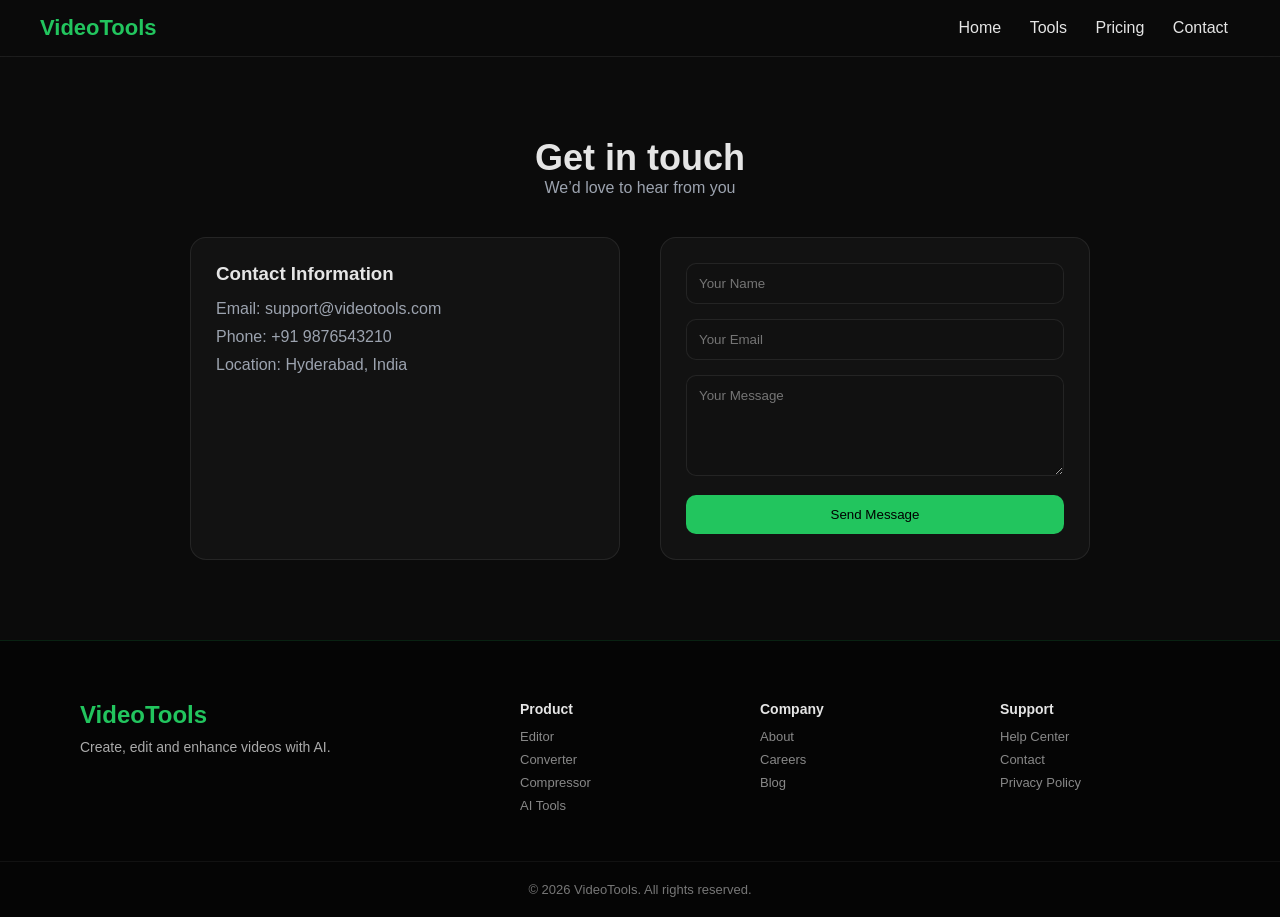
==== contact.html @ d3d7b9d6 "Add files via upload" ====
<!DOCTYPE html>
<html lang="en">
<head>
  <meta charset="UTF-8">
  <title>Contact - VideoTools</title>
  <link rel="stylesheet" href="style.css">
</head>
<style>
    /* ================= CONTACT ================= */
.contact {
  padding: 80px;
  text-align: center;
  background: #0b0b0b;
}

.contact h1 {
  font-size: 36px;
}

.subtitle {
  color: var(--subtext);
  margin-bottom: 40px;
}

/* LAYOUT */
.contact-container {
  display: grid;
  grid-template-columns: 1fr 1fr;
  gap: 40px;
  max-width: 900px;
  margin: auto;
}

/* LEFT INFO */
.contact-info {
  text-align: left;
  background: var(--card);
  border: 1px solid var(--border);
  padding: 25px;
  border-radius: 16px;
}

.contact-info h3 {
  margin-bottom: 15px;
}

.contact-info p {
  color: var(--subtext);
  margin-bottom: 10px;
}

/* FORM */
.contact-form {
  background: var(--card);
  border: 1px solid var(--border);
  padding: 25px;
  border-radius: 16px;
}

/* INPUTS */
.input-group {
  margin-bottom: 15px;
}

.input-group input,
.input-group textarea {
  width: 100%;
  padding: 12px;
  border-radius: 10px;
  border: 1px solid var(--border);
  background: #111;
  color: white;
}

/* BUTTON */
.contact-form button {
  width: 100%;
  padding: 12px;
  background: var(--accent);
  color: black;
  border: none;
  border-radius: 10px;
  cursor: pointer;
}

.contact-form button:hover {
  box-shadow: 0 0 15px var(--accent-glow);
}
</style>
<body>

<!-- NAVBAR -->
<header class="navbar">
  <h2 class="logo">VideoTools</h2>
  <nav>
    <a href="index.html">Home</a>
    <a href="#">Tools</a>
    <a href="pricing.html">Pricing</a>
    <a href="contact.html" class="active">Contact</a>
  </nav>
</header>

<!-- CONTACT SECTION -->
<section class="contact">

  <h1>Get in touch</h1>
  <p class="subtitle">We’d love to hear from you</p>

  <div class="contact-container">

    <!-- LEFT INFO -->
    <div class="contact-info">
      <h3>Contact Information</h3>
      <p>Email: support@videotools.com</p>
      <p>Phone: +91 9876543210</p>
      <p>Location: Hyderabad, India</p>
    </div>

    <!-- FORM -->
    <form class="contact-form">

      <div class="input-group">
        <input type="text" placeholder="Your Name" required>
      </div>

      <div class="input-group">
        <input type="email" placeholder="Your Email" required>
      </div>

      <div class="input-group">
        <textarea placeholder="Your Message" rows="5" required></textarea>
      </div>

      <button type="submit">Send Message</button>

    </form>

  </div>

</section>

<footer class="footer">

  <div class="footer-container">

    <div class="footer-brand">
      <h2>VideoTools</h2>
      <p>Create, edit and enhance videos with AI.</p>
    </div>

    <div class="footer-links">
      <h4>Product</h4>
      <a href="#">Editor</a>
      <a href="#">Converter</a>
      <a href="#">Compressor</a>
      <a href="#">AI Tools</a>
    </div>

    <div class="footer-links">
      <h4>Company</h4>
      <a href="#">About</a>
      <a href="#">Careers</a>
      <a href="#">Blog</a>
    </div>

    <div class="footer-links">
      <h4>Support</h4>
      <a href="#">Help Center</a>
      <a href="#">Contact</a>
      <a href="#">Privacy Policy</a>
    </div>

  </div>

  <div class="footer-bottom">
    <p>© 2026 VideoTools. All rights reserved.</p>
  </div>

</footer>

</body>
</html>
---- style.css ----
/* ================= GLOBAL ================= */
:root {
  --bg: #0b0b0b;
  --card: #121212;
  --card-light: #181818;

  --text: #e5e5e5;
  --subtext: #9ca3af;

  --accent: #22c55e;
  --accent-glow: #4ade80;

  --border: rgba(255,255,255,0.08);
}

* {
  margin: 0;
  padding: 0;
  box-sizing: border-box;
  font-family: 'Inter', sans-serif;
}
html {
  scroll-behavior: smooth;
}
body {
  background: var(--bg);
  color: var(--text);
}

/* ================= NAVBAR ================= */
.navbar {
  display: flex;
  justify-content: space-between;
  align-items: center;
  padding: 15px 40px;

  background: rgba(10,10,10,0.7);
  backdrop-filter: blur(10px);
  border-bottom: 1px solid var(--border);
}

.navbar nav a {
  margin: 0 12px;
  text-decoration: none;
  color: var(--text);
}

.logo {
  color: var(--accent);
  font-size: 22px;
  font-weight: 600;
}

.auth button {
  margin-left: 10px;
}

/* BUTTONS */
.btn-primary {
  background: var(--accent);
  color: black;
  border: none;
  padding: 8px 16px;
  border-radius: 10px;
  cursor: pointer;
}

.btn-primary:hover {
  box-shadow: 0 0 20px var(--accent-glow);
}

.btn-outline {
  background: transparent;
  border: 1px solid var(--border);
  color: var(--text);
  padding: 8px 16px;
  border-radius: 10px;
}

/* ================= HERO ================= */
.hero {
  display: flex;
  align-items: center;
  justify-content: space-between;

  min-height: 50vh; /* controls height properly */
  padding: 40px 60px; /* reduced from 80px */

  background: radial-gradient(
      circle at 20% 50%,
      rgba(34,197,94,0.15),
      transparent 40%
    ),
    linear-gradient(
      135deg,
      #020617,
      #052e16,
      #022c22
    );
}

.hero h1 {
  font-size: 48px;
  color: white;
}

.hero p {
  color: var(--subtext);
  margin: 20px 0;
}
.hero .btn-white {
  background: var(--accent);
  color: black;
  padding: 12px 20px;
  border-radius: 10px;
  border: none;
  cursor: pointer;
}
/* ===== STATS SECTION ===== */
.stats {
  display: grid;
  grid-template-columns: repeat(4, 1fr);
  gap: 25px;

  padding: 60px 80px;
  background: #0b0b0b;
  text-align: center;
}

/* CARD */
.stat {
  background: linear-gradient(145deg, #111, #0a0a0a);
  border: 1px solid rgba(34,197,94,0.15);
  border-radius: 18px;

  padding: 30px 20px;
  transition: 0.3s;
}

/* NUMBER */
.stat h2 {
  font-size: 34px;
  color: #22c55e;
  margin-bottom: 8px;
}

/* TEXT */
.stat p {
  font-size: 14px;
  color: #aaa;
}

/* HOVER */
.stat:hover {
  transform: translateY(-6px);
  box-shadow: 0 0 25px rgba(34,197,94,0.25);
}
/* ================= EXPLORE ================= */
.explore {
  text-align: center;
  padding: 60px;
  background: #0f0f0f;
}

.tabs {
  margin-top: 20px;
}

.tabs button {
  padding: 10px 18px;
  border-radius: 20px;
  border: 1px solid var(--border);
  background: var(--card);
  color: var(--text);
  margin: 5px;
  cursor: pointer;
}

.tabs .active {
  background: var(--accent);
  color: black;
}

/* ================= TOOLS ================= */
.tools {
  display: grid;
  grid-template-columns: repeat(2, 1fr);
  gap: 30px;
  padding: 60px 80px;
  width: 100%;
}

/* CARD (VIDEO BACKGROUND) */
.card {
  position: relative;
  height: 260px;
  border-radius: 24px;
  overflow: hidden;
  cursor: pointer;
}

/* VIDEO */
.card video {
  position: absolute;
  inset: 0;
  width: 100%;
  height: 100%;
  object-fit: cover;
}

/* OVERLAY */
.card::after {
  content: "";
  position: absolute;
  inset: 0;
  background: linear-gradient(
    to top,
    rgba(0,0,0,0.7),
    rgba(0,0,0,0.2)
  );
}

/* CONTENT */
.card-content {
  position: absolute;
  bottom: 20px;
  left: 20px;
  z-index: 2;
  color: white;
}

.card-content h3 {
  font-size: 22px;
}

.card-content p {
  font-size: 14px;
  opacity: 0.9;
}

.card-content button {
  margin-top: 12px;
  padding: 8px 14px;
  border: none;
  border-radius: 8px;
  background: white;
  color: black;
}

/* HOVER */
.card:hover {
  transform: scale(1.03);
  box-shadow: 0 30px 70px rgba(0,0,0,0.3);
}

/* GENERATOR SECTION */
.generator {
  display: flex;
  align-items: center;
  justify-content: space-between;

  padding: 120px 80px;   
  gap: 80px;

  min-height: 10vh;      
}

/* LEFT SIDE */
.gen-left {
  flex: 1.2;             
  max-width: 600px;
}

.gen-left h2 {
  font-size: 44px;
  margin-bottom: 15px;
}

.gen-left .sub {
  color: var(--subtext);
  font-size: 16px;
  margin-bottom: 15px;
}

.gen-left .desc {
  color: #9ca3af;
  font-size: 15px;
  line-height: 1.6;
  margin-bottom: 25px;
}

/* INPUT */
.input-box {
  display: flex;
  max-width: 520px;
  border-radius: 12px;
  overflow: hidden;

  background: var(--card);
  border: 1px solid var(--border);
}

.input-box input {
  flex: 1;
  padding: 14px;
  border: none;
  background: transparent;
  color: white;
}

.input-box button {
  padding: 14px 26px;
  border: none;
  background: var(--accent);
  color: black;
  font-weight: 500;
}

/* RIGHT SIDE */
.gen-right {
  flex: 1;
  display: flex;
  justify-content: center;
}

.gen-right img {
  width: 100%;
  max-width: 520px;   /* 🔥 slightly bigger */
  border-radius: 20px;
}

/* INPUT */
.input-box {
  display: flex;
  max-width: 500px;
  border-radius: 12px;
  overflow: hidden;
  background: var(--card);
  border: 1px solid var(--border);
}

.input-box input {
  flex: 1;
  padding: 14px;
  border: none;
  background: transparent;
  color: white;
}

.input-box button {
  padding: 14px 24px;
  border: none;
  background: var(--accent);
  color: black;
}

/* IMAGE */
.gen-right img {
  width: 100%;
  max-width: 450px;
  border-radius: 20px;
}

/* ================= REVIEWS ================= */
.reviews {
  padding: 80px;
  background: #0f0f0f;
  text-align: center;
}

.reviews h2 {
  margin-bottom: 50px;
  font-size: 28px;
}

/* GRID */
.review-grid {
  display: grid;
  grid-template-columns: repeat(4, 1fr);
  gap: 30px;
}

/* CARD */
.review-card {
  background: var(--card);
  border: 1px solid var(--border);
  border-radius: 18px;

  padding: 25px;
  text-align: left;

  transition: 0.3s;
}

/* TEXT */
.review-card p {
  font-size: 14px;
  color: var(--text);
  line-height: 1.5;
  margin-bottom: 20px;
}

/* USER */
.user {
  display: flex;
  flex-direction: column;
}

.name {
  font-weight: 600;
}

.role {
  font-size: 12px;
  color: var(--subtext);
}

/* HOVER GLOW */
.review-card:hover {
  transform: translateY(-6px);
  box-shadow:
    0 0 0 1px var(--accent),
    0 10px 30px rgba(34,197,94,0.25);
}
/* USER SECTION */
.user {
  display: flex;
  align-items: center;
  gap: 12px;
}

/* AVATAR */
.user img {
  width: 40px;
  height: 40px;
  border-radius: 50%;
  object-fit: cover;

  border: 2px solid rgba(34,197,94,0.4);
}

/* NAME */
.name {
  display: block;
  font-weight: 600;
}

/* ROLE */
.role {
  font-size: 12px;
  color: var(--subtext);
}
/* VIDEO PRESET CARDS */
.video-card {
  position: relative;
  height: 180px;
  border-radius: 18px;
  overflow: hidden;

  background: var(--card-light);
  border: 1px solid var(--border);
  cursor: pointer;

  transition: 0.3s;
}

/* IMAGE */
.video-card img {
  width: 100%;
  height: 100%;
  object-fit: cover;
  opacity: 0.85;
}

/* OVERLAY */
.overlay {
  position: absolute;
  inset: 0;
  background: linear-gradient(
    to top,
    rgba(0,0,0,0.8),
    rgba(0,0,0,0.2)
  );
  display: flex;
  align-items: flex-end;
  padding: 15px;
}

.overlay h4 {
  color: var(--text);
}

/* HOVER GLOW */
.video-card:hover {
  transform: translateY(-6px) scale(1.03);
  box-shadow:
    0 0 0 1px var(--accent),
    0 10px 30px rgba(34,197,94,0.25);
}

/* PLAY ICON */
.video-card::after {
  content: "▶";
  position: absolute;
  top: 50%;
  left: 50%;
  transform: translate(-50%, -50%);
  color: var(--accent);
  opacity: 0;
  transition: 0.3s;
}

.video-card:hover::after {
  opacity: 1;
}
/* INITIAL STATE (hidden) */
.fade-in {
  opacity: 0;
  transform: translateY(40px);
  transition: all 0.8s ease;
}

/* WHEN VISIBLE */
.fade-in.show {
  opacity: 1;
  transform: translateY(0);
}
/* ================= FOOTER ================= */
.footer {
  background: #050505;
  border-top: 1px solid rgba(34,197,94,0.15);
  padding-top: 60px;
}

/* GRID */
.footer-container {
  display: grid;
  grid-template-columns: 2fr 1fr 1fr 1fr;
  gap: 40px;
  padding: 0 80px 40px;
}

/* BRAND */
.footer-brand h2 {
  color: #22c55e;
  margin-bottom: 10px;
}

.footer-brand p {
  color: #aaa;
  font-size: 14px;
}

/* LINKS */
.footer-links h4 {
  margin-bottom: 12px;
  font-size: 14px;
}

.footer-links a {
  display: block;
  color: #888;
  text-decoration: none;
  font-size: 13px;
  margin-bottom: 8px;
  transition: 0.2s;
}

.footer-links a:hover {
  color: #22c55e;
}

/* BOTTOM */
.footer-bottom {
  border-top: 1px solid rgba(255,255,255,0.05);
  text-align: center;
  padding: 20px;
  font-size: 13px;
  color: #777;
}
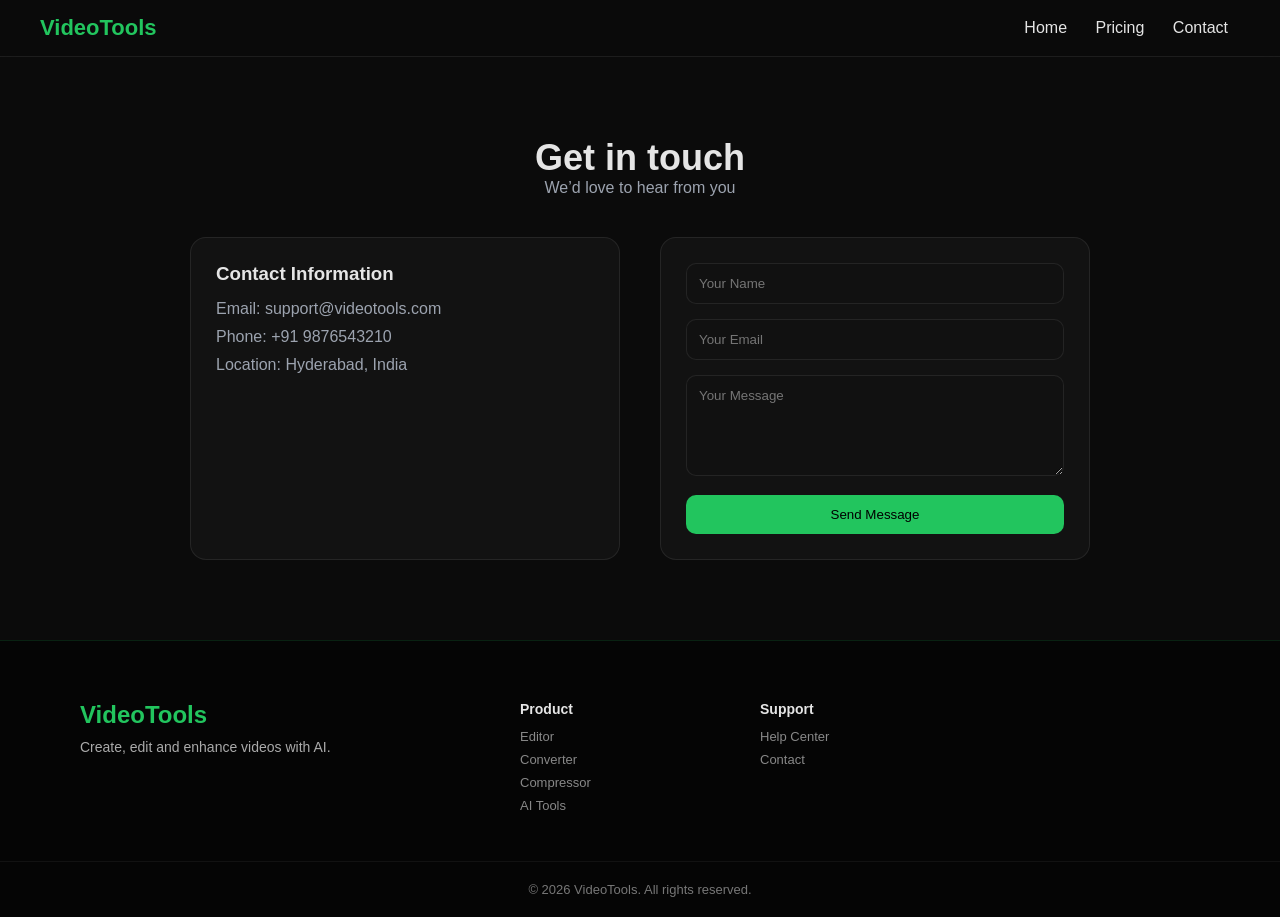
==== commit d5752ec7: "Add files via upload" ====
--- a/contact.html
+++ b/contact.html
@@ -94,7 +94,6 @@
   <h2 class="logo">VideoTools</h2>
   <nav>
     <a href="index.html">Home</a>
-    <a href="#">Tools</a>
     <a href="pricing.html">Pricing</a>
     <a href="contact.html" class="active">Contact</a>
   </nav>
@@ -156,18 +155,11 @@
       <a href="#">AI Tools</a>
     </div>
 
-    <div class="footer-links">
-      <h4>Company</h4>
-      <a href="#">About</a>
-      <a href="#">Careers</a>
-      <a href="#">Blog</a>
-    </div>
 
     <div class="footer-links">
       <h4>Support</h4>
-      <a href="#">Help Center</a>
-      <a href="#">Contact</a>
-      <a href="#">Privacy Policy</a>
+      <a href="contact.html">Help Center</a>
+      <a href="contact.html">Contact</a>
     </div>
 
   </div>
--- a/style.css
+++ b/style.css
@@ -577,4 +577,4 @@
   padding: 20px;
   font-size: 13px;
   color: #777;
-}+}
